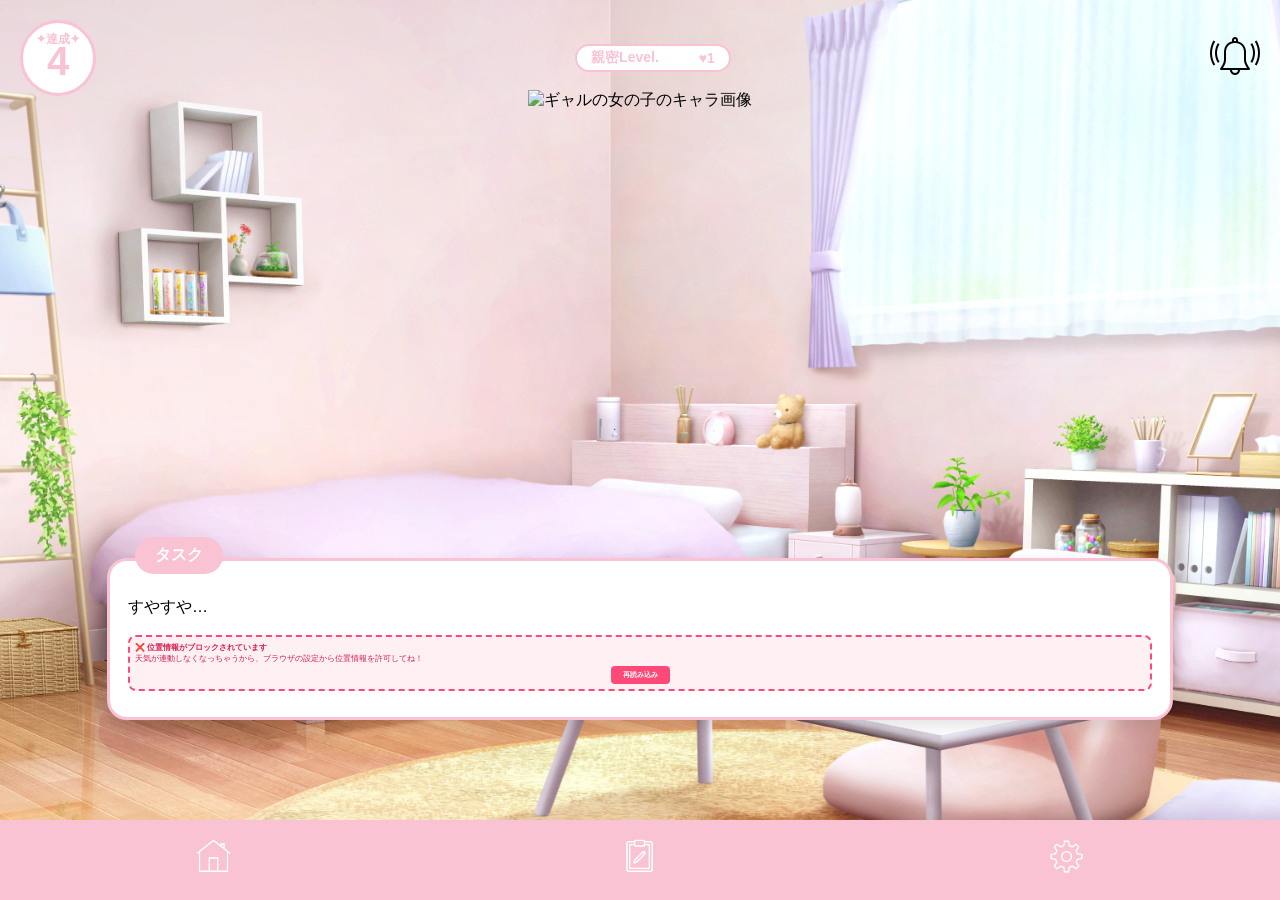
==== index.html @ 9baaa58d "PWA化に伴う更新 PWA時に必要なファイルなどを入れました" ====
<!DOCTYPE html>
<html lang="ja">
    <head>
        <meta charset="UTF-8">
        <meta name="viewport" content="width=device-width, initial-scale=1, viewport-fit=cover">
        <title>おせっかいアプリ</title>
        <link href="style.css" rel="stylesheet" type="text/css">
        <script src="js/main.js" defer></script>
        <link rel="manifest" href="manifest.json">
    </head>
    <body>
        <div class ="container" id="home_container">
            <div class="top_content">
                <div class="task_circle">
                    <span id="task_text">✦達成✦</span><br>
                    <span id="task_count">4</span>
                </div>
                <div id="favorability_area">
                    <span id="favorability_content">親密Level.</span>
                    <span id="favorability_level">♥1</span>
                </div>
                <div id="side_area">
                    <a href="test.html"><img src="images/icons8-ベル-50.png"></a>
                </div>
            </div>
            <img id="character" src="images/みかちゃん.png" alt="ギャルの女の子のキャラ画像">
            <div id="message_box">
                <p id="name">タスク</p>
                <p id="message">こんにちは！</p>
            </div>
            <div class="menu">
                <a href="index.html"><img src="images/icons8-ホーム-50.png"></a>
                <a href="task_list.html"><img src="images/icons8-タスク-50.png"></a>
                <a href="setting.html"><img src="images/icons8-設定-50.png"></a>
            </div>
        </div>
    </body>
</html>
---- style.css ----
/* 全体 */
html, body{
    overflow: hidden;
}
body{
    margin: 0;
    background: #FFF;
    display: flex;
    justify-content: center;
    font-family: -apple-system, BlinkMacSystemFont, "Segoe UI", Roboto, sans-serif;
}
.container{
    width: 100vw; 
    height: 100vh;
    position: relative;
    overflow: hidden;
}
#home_container{
    background-image: url("images/部屋.jpg"); /* 背景 */
    background-size: cover;
    background-position: 60% center;
}
.top_content{
    position: absolute;
    top: 20px;
    left: 20px;
    right: 20px;
    display: flex;
    justify-content: space-between;
    align-items: center;
    z-index: 3;
}
.task_circle{
    width: 70px;
    height: 70px;
    border-radius: 50%;
    background-color: #FFFFFF;
    border: 3px solid #F9C3D4;
    display: flex;
    flex-direction: column;
    align-items: center;
    justify-content: center;
    color: #F9C3D4;
    font-weight: bold;
}
#task_text{
    font-size: 12px;
    line-height: 1;
    transform: translateY(10px);
}
#task_count{
    font-size: 40px;
    line-height: 1;
    transform: translateY(-12px);
}
#favorability_area{
    display: flex;
    align-items: center;
    gap: 40px;
    padding: 3px 14px;
    background: #FFFFFF;
    border: 2px solid #F9C3D4;
    border-radius: 20px;
    font-weight: bold;
}
#favorability_content{
    font-size: 14px;
    color: #F9C3D4;
}
#favorability_level{
    font-size: 14px;
    color: #F9C3D4;
}
.top_label{
    background-color: #F9C3D4;
    margin-bottom: 16px;
    padding: 20px 0;
    text-align: center;
    font-size: 18px;
    font-weight: bold;
    color: #FFFFFF;
}
/* キャラ */
#character{
    position: absolute;
    bottom: -20vh;
    left: 50%;
    transform: translateX(-50%);
    height: 110vh;
    z-index: 2;
}
/* メッセージボックス */
#message_box{
    position: absolute;
    bottom: 180px; 
    width: 80%;
    height: 120px;
    left: 50%;
    transform: translateX(-50%);
    margin-left: auto;margin-right: auto;
    padding: 18px;
    background: #FFFFFF;
    border: 3px solid #F9C3D4;
    border-radius: 20px;
    z-index: 3;
    box-shadow: 0 6px 15px rgba(0,0,0,0.1);
}
/* 名前 */
#name{
    position: absolute;
    top: -40px;
    left: 25px;
    background: #F9C3D4;
    color: #FFFFFF;
    padding: 8px 20px;
    border-radius: 20px;
    font-size: 16px;
    font-weight: bold;
}
/* セリフ */
#message{
    font-size: 16px;
    line-height: 1.5;
}
/* 下メニュー */
.menu{
    position: absolute;
    bottom: 0;
    width: 100%;
    height: calc(80px + env(safe-area-inset-bottom));
    background: #F9C3D4;
    display: flex;
    justify-content: space-around;
    align-items: center;
    padding-bottom: env(safe-area-inset-bottom);
    z-index: 10;
}
.menu a{
   display: flex;
    justify-content: center;
    align-items: center;
    /* 上下左右に 15px 分の「透明なクリック領域」を広げる */
    padding: 20px 30px;
}
.menu img{
    width: 35px;
    padding-bottom: 8px;
    box-sizing: content-box;
    height: auto; /* 縦横比を維持 */
    display: block;
}
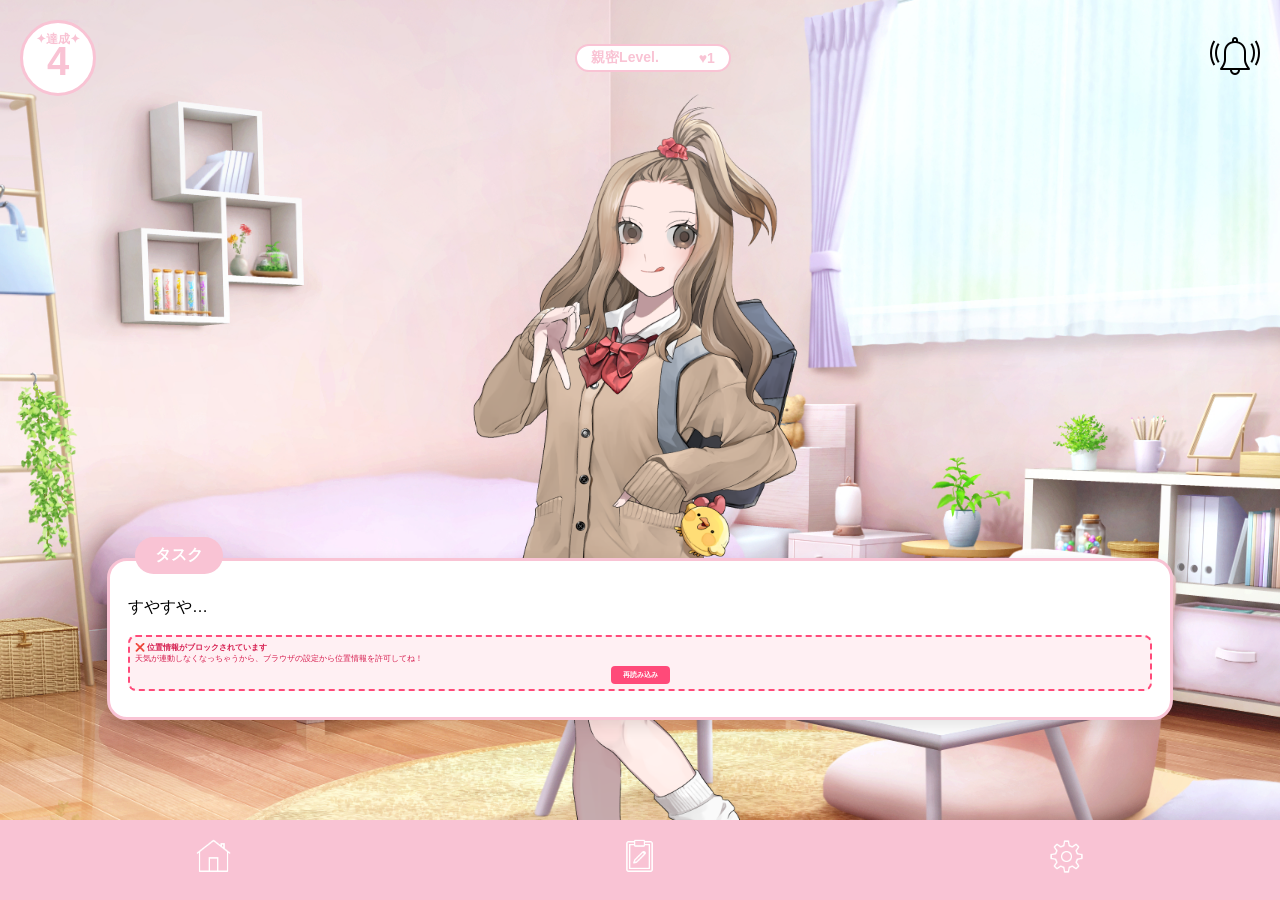
==== commit 2bdcbffb: "キャラ画像差し替え" ====
--- a/index.html
+++ b/index.html
@@ -23,7 +23,7 @@
                     <a href="test.html"><img src="images/icons8-ベル-50.png"></a>
                 </div>
             </div>
-            <img id="character" src="images/みかちゃん.png" alt="ギャルの女の子のキャラ画像">
+            <img id="character" src="images/ギャル笑顔.png" alt="ギャルの女の子のキャラ画像">
             <div id="message_box">
                 <p id="name">タスク</p>
                 <p id="message">こんにちは！</p>
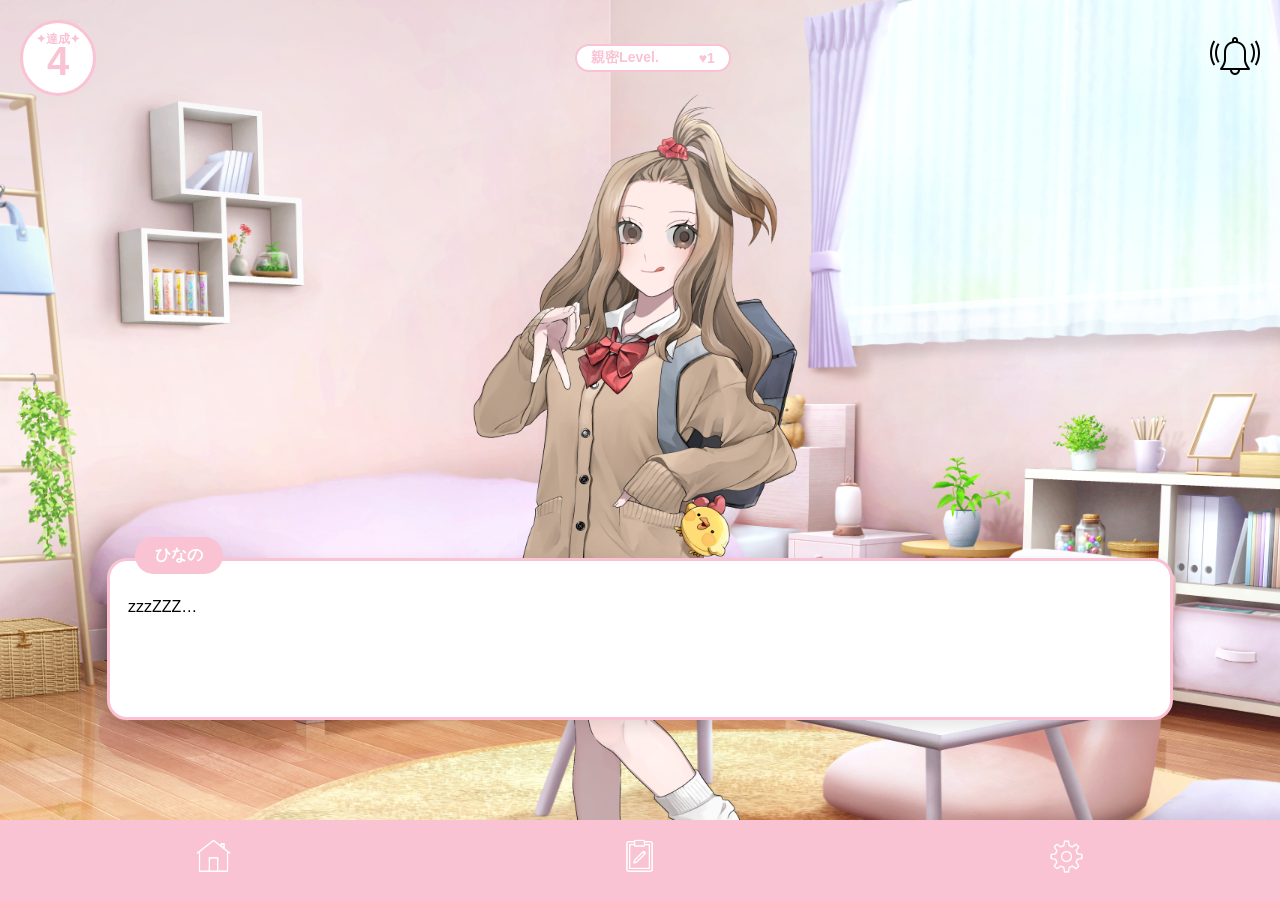
==== commit 589c4885: "名前変えただけ" ====
--- a/index.html
+++ b/index.html
@@ -25,7 +25,7 @@
             </div>
             <img id="character" src="images/ギャル笑顔.png" alt="ギャルの女の子のキャラ画像">
             <div id="message_box">
-                <p id="name">タスク</p>
+                <p id="name">ひなの</p>
                 <p id="message">こんにちは！</p>
             </div>
             <div class="menu">
--- a/style.css
+++ b/style.css
@@ -13,9 +13,10 @@
     width: 100vw; 
     height: 100vh;
     position: relative;
+    box-sizing: border-box;
+}
+#home_container{
     overflow: hidden;
-}
-#home_container{
     background-image: url("images/部屋.jpg"); /* 背景 */
     background-size: cover;
     background-position: 60% center;
@@ -72,6 +73,7 @@
     color: #F9C3D4;
 }
 .top_label{
+    flex-shrink: 0;
     background-color: #F9C3D4;
     margin-bottom: 16px;
     padding: 20px 0;
@@ -92,7 +94,7 @@
 /* メッセージボックス */
 #message_box{
     position: absolute;
-    bottom: 180px; 
+    bottom: 20vh; 
     width: 80%;
     height: 120px;
     left: 50%;
@@ -121,6 +123,7 @@
 #message{
     font-size: 16px;
     line-height: 1.5;
+    white-space: pre-wrap;
 }
 /* 下メニュー */
 .menu{
@@ -148,4 +151,162 @@
     box-sizing: content-box;
     height: auto; /* 縦横比を維持 */
     display: block;
+}
+
+/*以下設定画面のデザイン*/
+.scroll{
+    height: 100%;
+    display: flex;
+    flex-direction: column;
+}
+#input_form{
+    flex: 1;
+    display: flex;
+    overflow-y: auto; 
+    flex-direction: column;
+    gap: 16px;
+    padding: 0 20px calc(80px + env(safe-area-inset-bottom) + 50px);
+}
+.required_setting{
+    display: flex;
+    align-items: center;
+    justify-content: space-between;
+    background: #FFFFFF;
+    padding: 14px 16px;
+    border-radius: 16px;
+    border: 2px solid #F9C3D4;
+}
+.required_setting label{
+    font-size: 14px;
+    color: #555;
+}
+.required_setting input[type="time"]{
+    border: none;
+    font-size: 14px;
+}
+.any_setting{
+    display: flex;
+    justify-content: space-between;
+    align-items: center;
+    background: #fff;
+    padding: 14px 16px;
+    border-radius: 16px;
+    border: 2px solid #F9C3D4;
+    font-size: 14px;
+    color: #555;
+}
+.any_setting input{
+    display: none;
+}
+.toggle_label{
+    width: 46px;
+    height: 24px;
+    background: #ccc;
+    border-radius: 999px;
+    position: relative;
+    cursor: pointer;
+}
+.toggle_label::after{
+    content: "";
+    width: 20px;
+    height: 20px;
+    background: #fff;
+    border-radius: 50%;
+    position: absolute;
+    top: 2px;
+    left: 2px;
+    transition: 0.2s;
+}
+input:checked + .toggle_label{
+    background: #F9C3D4;
+}
+input:checked + .toggle_label::after{
+    left: 24px;
+}
+#home_settings{
+    background: #FFFFFF;
+    border: 2px solid #F9C3D4;
+    border-radius: 16px;
+    padding: 16px;
+    display: flex;
+    flex-direction: column;
+    gap: 12px;
+}
+#current_home_text{
+    font-size: 14px;
+    color: #666;
+    line-height: 1.5;
+}
+#save_home_btn{
+    background: #F9C3D4;
+    color: #FFFFFF;
+    border: none;
+    border-radius: 999px;
+    padding: 12px;
+    font-size: 14px;
+    font-weight: bold;
+    cursor: pointer;
+    transition: 0.2s;
+}
+#save_home_btn:active{
+    transform: scale(0.97);
+}
+#updateBtn{
+    margin-top: 10px;
+    background: #FF007F;
+    color: #FFFFFF;
+    border: none;
+    border-radius: 12px;
+    padding: 14px;
+    font-size: 16px;
+    font-weight: bold;
+    width: 100%;
+    box-shadow: 0 4px 10px rgba(249, 195, 212, 0.4);
+    cursor: pointer;
+    transition: 0.2s;
+}
+
+/*以下タスクリスト画面のデザイン*/
+#task_list_area{
+    flex: 1;
+    display: flex;
+    overflow-y: auto; 
+    flex-direction: column;
+    gap: 16px;
+    padding: 0 20px calc(80px + env(safe-area-inset-bottom) + 50px);
+}
+.complete_task,.incomplete_task,.notSet_task{
+    background: #FFFFFF;
+    border: 2px solid #F9C3D4;
+    border-radius: 16px;
+    padding: 12px 16px;
+    display: flex;
+    flex-direction: column;
+    gap: 10px;
+}
+.complete_task p:first-child,.incomplete_task p:first-child,.notSet_task p:first-child{
+    font-weight: bold;
+    color: #F9C3D4;
+    margin: 0;
+    font-size: 14px;
+}
+.task_content{
+    background: #FFECEC;
+    border-radius: 10px;
+    padding: 15px 10px;
+    font-size: 14px;
+}
+.complete_task .task_content{
+    opacity: 0.5;
+    text-decoration: line-through;
+}
+.notSet_task .task_content {
+    background: #FFECEC;
+    color: #999;
+}
+.task_content::before{
+    content: "□ ";
+}
+.complete_task .task_content::before{
+    content: "✓ ";
 }
